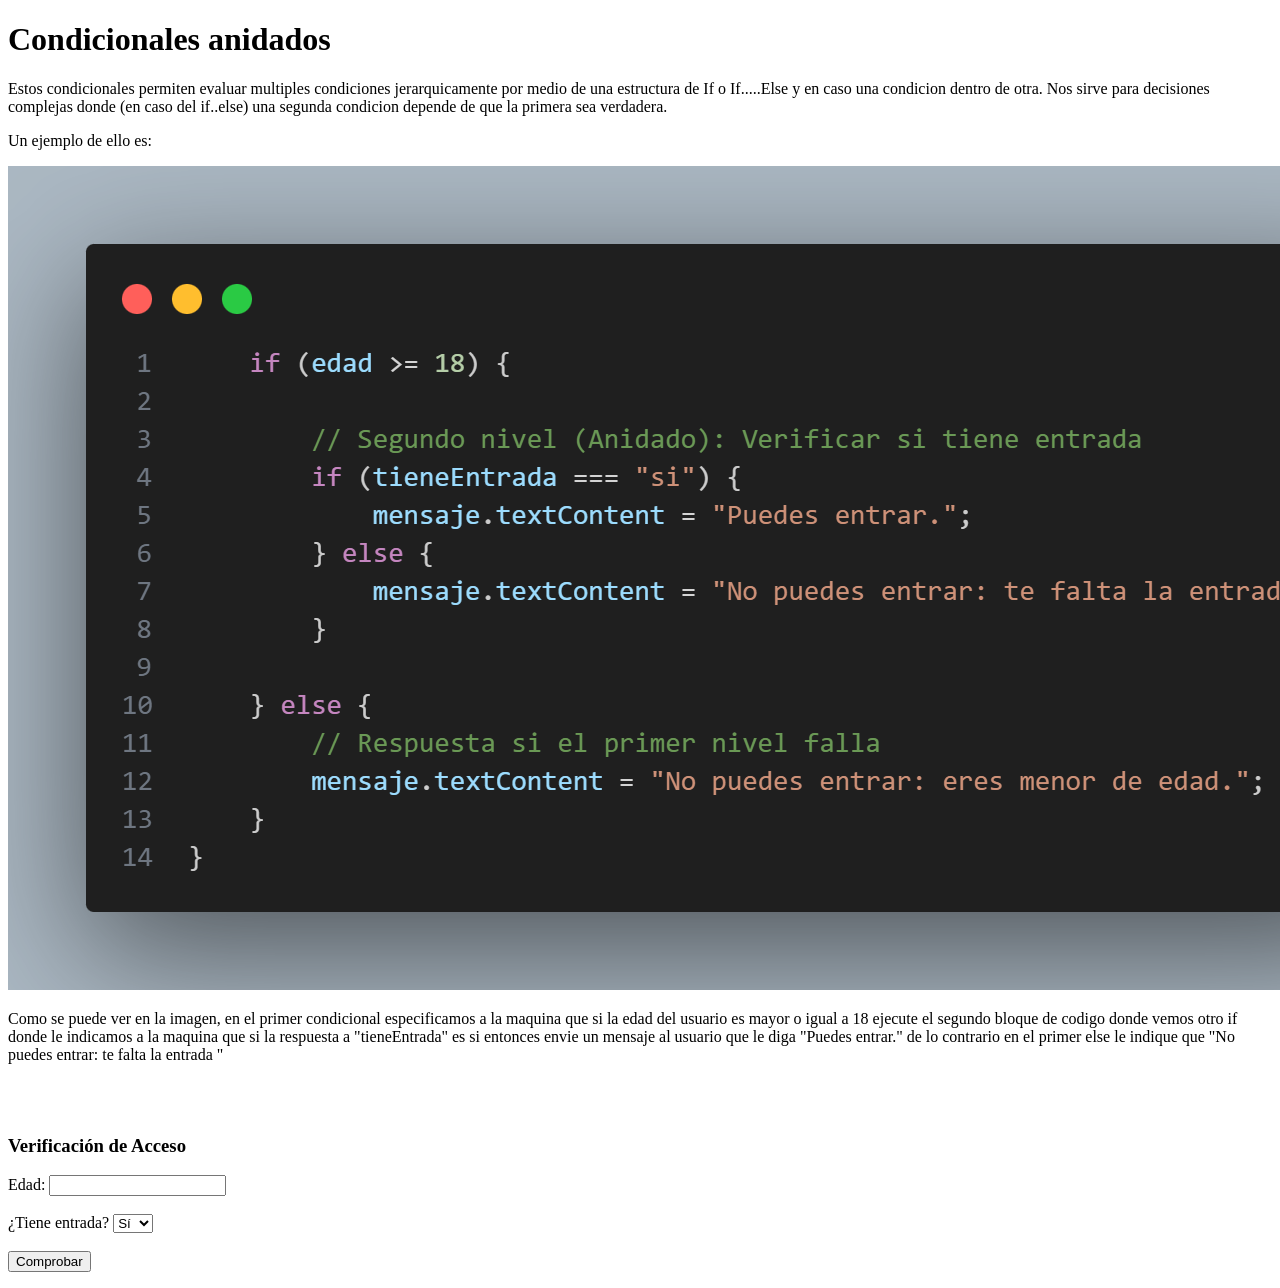
==== index.html @ 606d3fd1 "se suben los primeros avances del trabajo" ====
<!DOCTYPE html>
<html lang="en">
<head>
    <meta charset="UTF-8">
    <meta name="viewport" content="width=device-width, initial-scale=1.0">
    <title>Document</title>
    <link rel="stylesheet" href="css/index.css">
</head>
<body>
    <div class="contenedor-principal">
        <div class="condiconal-anidado">
            <h1>Condicionales anidados</h1>
            <p>Estos condicionales permiten evaluar multiples condiciones jerarquicamente por medio de una estructura de If o If.....Else y en caso una condicion dentro de otra. Nos sirve para decisiones complejas donde (en caso del if..else) una segunda condicion depende de que la primera sea verdadera.</p>
            <p>Un ejemplo de ello es:</p>
        </div>

        <div class="condiconal-anidado-imagen">
            <img src="img/code.png" alt="">
            <p>Como se puede ver en la imagen, en el primer condicional especificamos a la maquina que si la edad del usuario es mayor o igual a 18 ejecute el segundo bloque de codigo donde vemos otro if donde le indicamos a la maquina que si la respuesta a "tieneEntrada" es si entonces envie un mensaje al usuario que le diga "Puedes entrar." de lo contrario en el primer else le indique que "No puedes entrar: te falta la entrada "</p>
        </div>
        <br><br>



        <h3>Verificación de Acceso</h3>
    
    <label for="edad">Edad:</label>
    <input type="number" id="edad">
    <br><br>

    <label for="ticket">¿Tiene entrada?</label>
    <select id="ticket">
        <option value="si">Sí</option>
        <option value="no">No</option>
    </select>
    <br><br>

    <button onclick="verificar()">Comprobar</button>

    <p id="mensaje"></p>

    </div>
    
    <script src="js/index.js"></script>
</body>
</html>
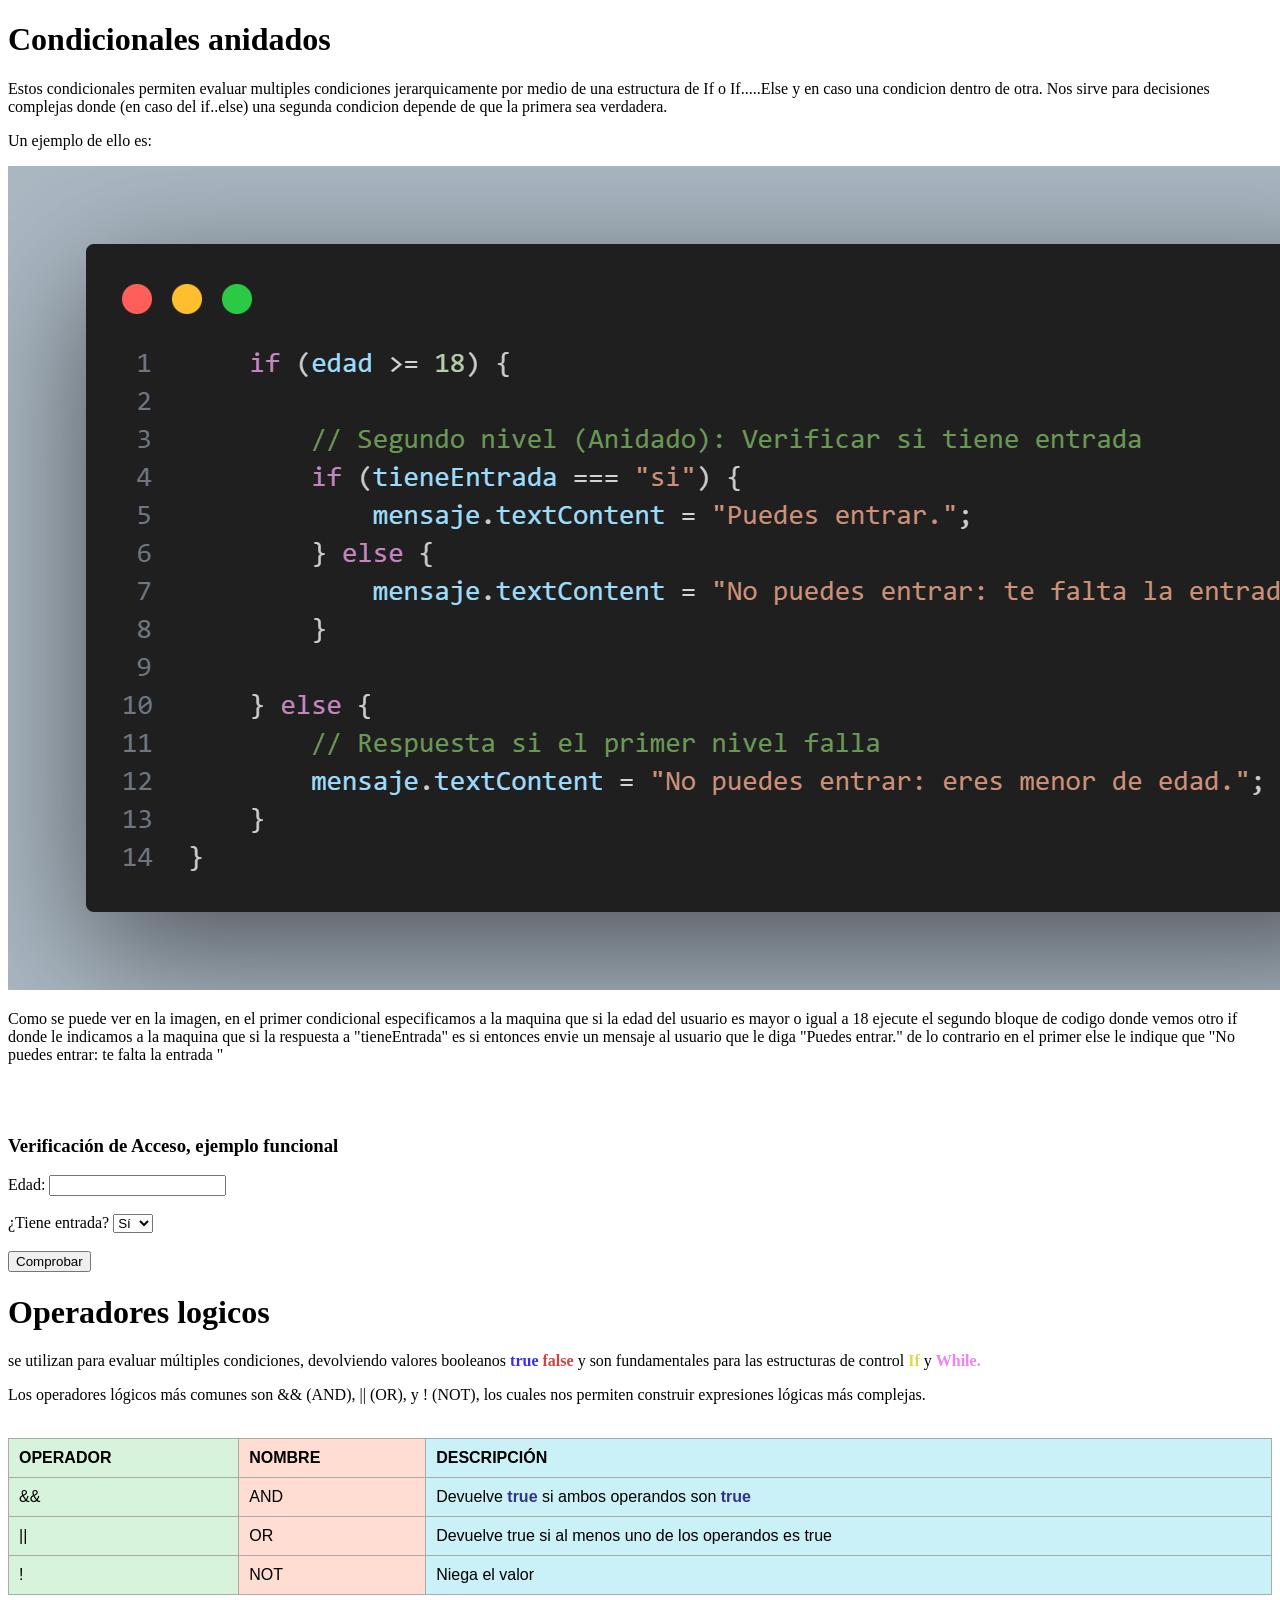
==== commit 9be1ec56: "Los siguientes cambios son dela segunda partel, operadores logicos parte 1" ====
--- a/index.html
+++ b/index.html
@@ -22,22 +22,100 @@
 
 
 
-        <h3>Verificación de Acceso</h3>
+
+
+        <div class="ejemplo-condicional-anidado">
+        <h3>Verificación de Acceso, ejemplo funcional</h3>
+        
+        <label for="edad">Edad:</label>
+        <input type="number" id="edad">
+        <br><br>
+
+        <label for="ticket">¿Tiene entrada?</label>
+        <select id="ticket">
+            <option value="si">Sí</option>
+            <option value="no">No</option>
+        </select>
+        <br><br>
+
+        <button onclick="verificar()">Comprobar</button>
+
+        <p id="mensaje"></p>
+        </div>
+
     
-    <label for="edad">Edad:</label>
-    <input type="number" id="edad">
-    <br><br>
 
-    <label for="ticket">¿Tiene entrada?</label>
-    <select id="ticket">
-        <option value="si">Sí</option>
-        <option value="no">No</option>
-    </select>
-    <br><br>
 
-    <button onclick="verificar()">Comprobar</button>
 
-    <p id="mensaje"></p>
+
+
+        
+        <div class="operadores-logicos">
+            <h1>Operadores logicos</h1>
+            <p>se utilizan para evaluar múltiples condiciones, devolviendo valores booleanos  <b  style="color: rgb(58, 46, 231);">true</b><b style="color: rgb(216, 63, 63);"> false</b> y son fundamentales para las estructuras de control <b style="color: rgb(218, 218, 77);">If</b> y <b style="color: violet;">While.</b></p>
+            <p>Los operadores lógicos más comunes son && (AND), || (OR), y ! (NOT), los cuales nos permiten construir expresiones lógicas más complejas.</p>
+            <br>
+
+
+
+            
+            <div class="tabla-operadores-logicos">
+                <table style="border-collapse: collapse; width: 100%; font-family: Arial, sans-serif; font-size: 16px;">
+                <!-- Definir estilos por columna -->
+                <colgroup>
+                <col style="background-color: #D8F3DC; font-weight: bold;" />
+                <col style="background-color: #FFDDD2;" />
+                <col style="background-color: #CAF0F8;" />
+                </colgroup>
+                <!-- Encabezado de la tabla -->
+                <thead>
+                <tr>
+                <th style="border: 1px solid #aaa; padding: 10px; text-align: left;">OPERADOR</th>
+                <th style="border: 1px solid #aaa; padding: 10px; text-align: left;">NOMBRE</th>
+                <th style="border: 1px solid #aaa; padding: 10px; text-align: left;">DESCRIPCIÓN</th>
+                </tr>
+                </thead>
+                <!-- Cuerpo de la tabla -->
+                <tbody>
+                <tr>
+                <td style="border: 1px solid #aaa; padding: 10px;">&&</td>
+                <td style="border: 1px solid #aaa; padding: 10px;">AND</td>
+                <td style="border: 1px solid #aaa; padding: 10px;">Devuelve <b style="color: rgb(50, 50, 134);">true </b>si ambos operandos son <b style="color: rgb(50, 50, 134);">true </b></td>
+                </tr>
+                <tr>
+                <td style="border: 1px solid #aaa; padding: 10px;">||</td>
+                <td style="border: 1px solid #aaa; padding: 10px;">OR</td>
+                <td style="border: 1px solid #aaa; padding: 10px;">Devuelve true si al menos uno de los operandos es true</td>
+                </tr>
+                <tr>
+                <td style="border: 1px solid #aaa; padding: 10px;">!</td>
+                <td style="border: 1px solid #aaa; padding: 10px;">NOT</td>
+                <td style="border: 1px solid #aaa; padding: 10px;">Niega el valor</td>
+                </tr>
+                </tbody>
+                </table>
+            </div>
+            <br><br><br>
+        </div>
+
+
+
+
+
+
+
+
+
+
+
+
+
+
+
+
+
+
+
 
     </div>
     
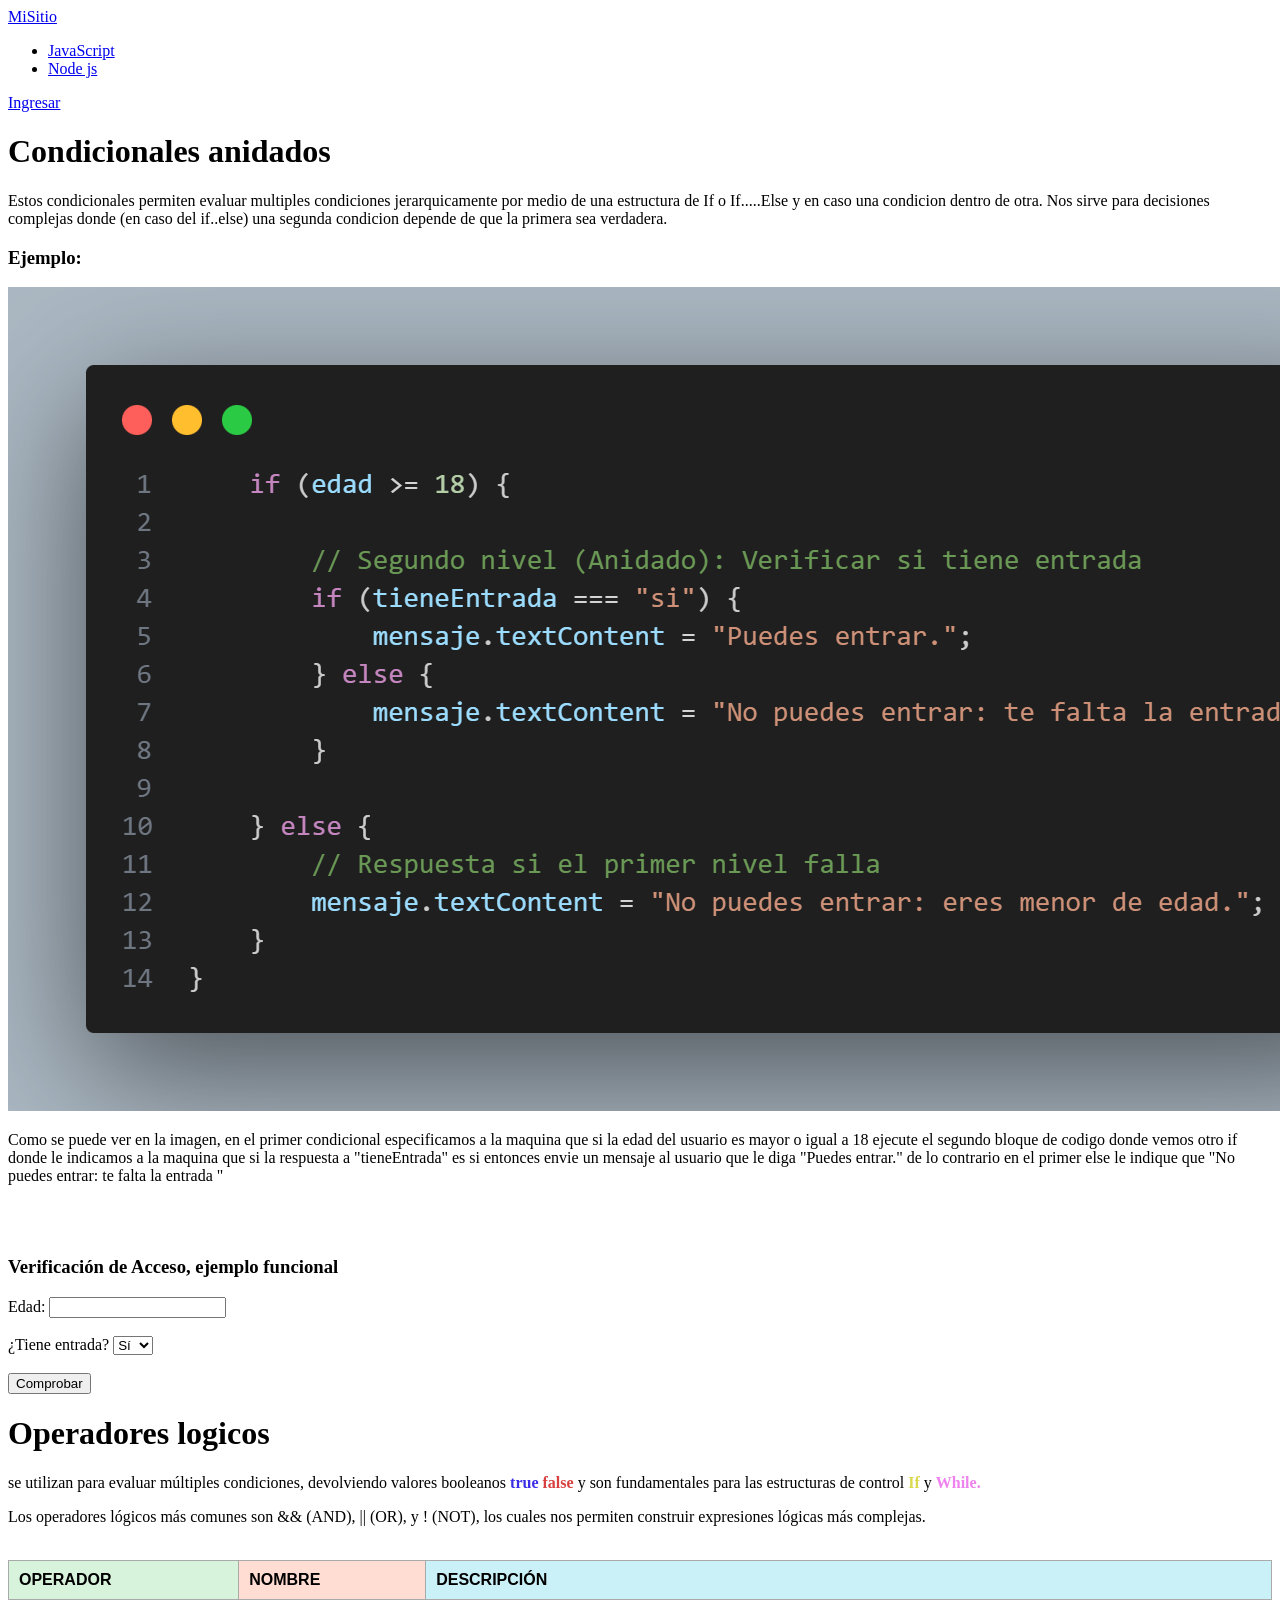
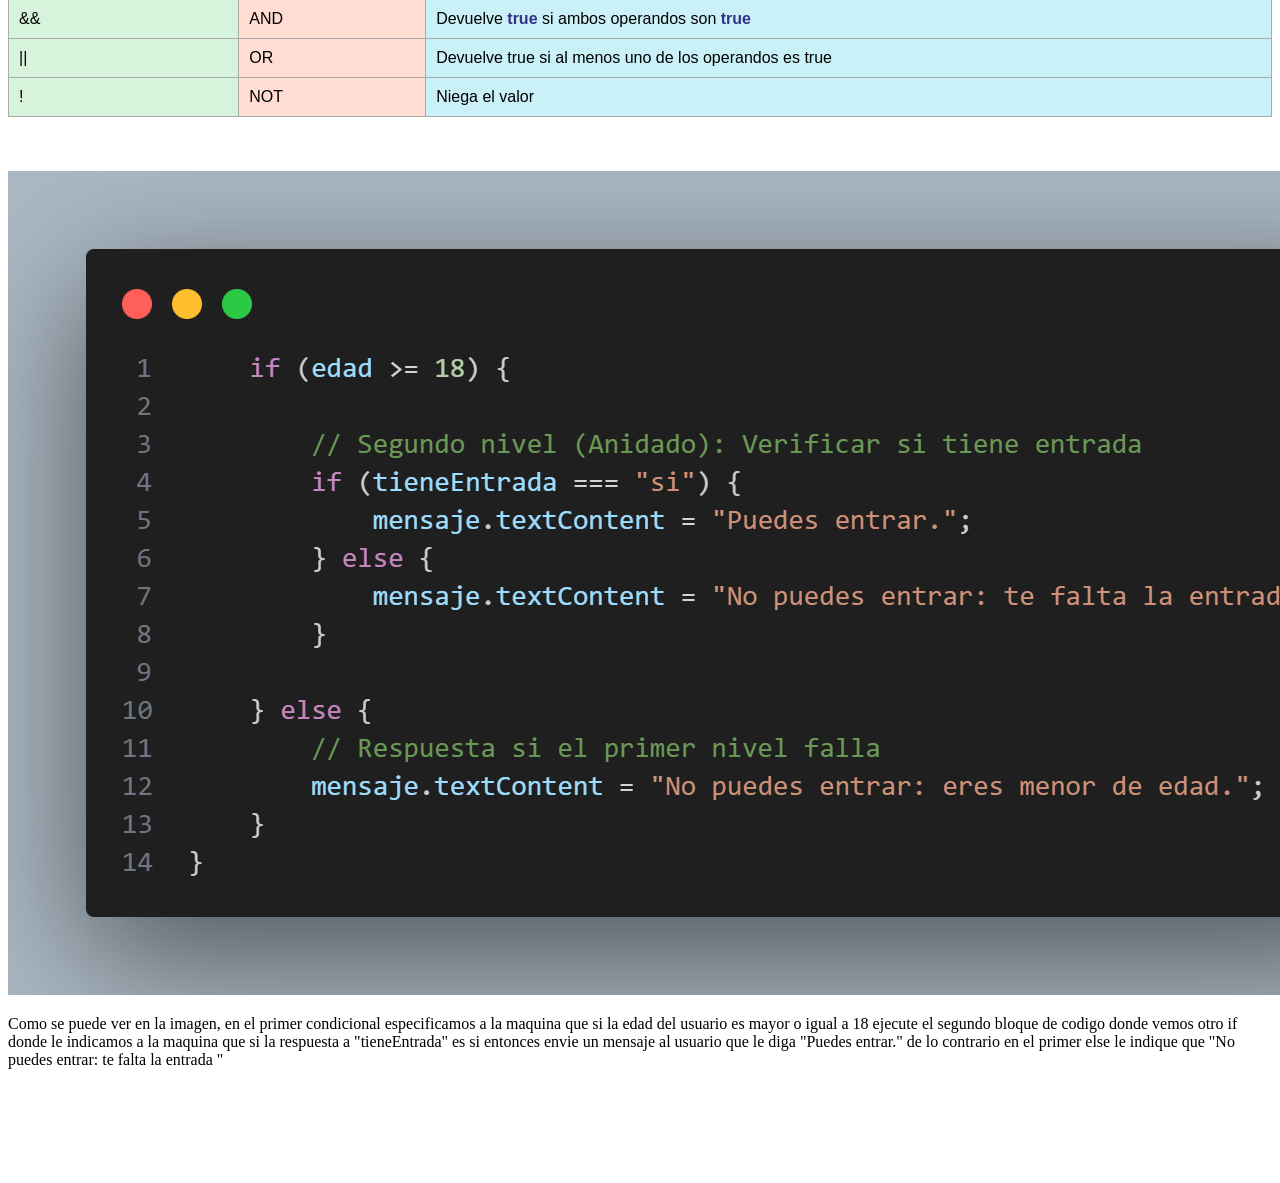
==== commit 7e2fa252: "Se agrega nuevca sección llamda node js, se sigue en su progreso pero se avanzo el dia de hoy." ====
--- a/index.html
+++ b/index.html
@@ -3,18 +3,36 @@
 <head>
     <meta charset="UTF-8">
     <meta name="viewport" content="width=device-width, initial-scale=1.0">
-    <title>Document</title>
+    <title>JavaScript</title>
     <link rel="stylesheet" href="css/index.css">
 </head>
 <body>
+    <nav class="navbar">
+        <div class="nav-logo">
+            <a href="index.html">MiSitio</a>
+        </div>
+
+        <ul class="nav-links">
+            <li><a href="index.html" class="active">JavaScript</a></li>
+            <li><a href="pages/Nodejs.html">Node js</a></li>
+        </ul>
+
+        <div class="nav-actions">
+            <a href="#" class="btn-nav">Ingresar</a>
+        </div>
+    </nav>
+
+
+
+    
     <div class="contenedor-principal">
         <div class="condiconal-anidado">
             <h1>Condicionales anidados</h1>
             <p>Estos condicionales permiten evaluar multiples condiciones jerarquicamente por medio de una estructura de If o If.....Else y en caso una condicion dentro de otra. Nos sirve para decisiones complejas donde (en caso del if..else) una segunda condicion depende de que la primera sea verdadera.</p>
-            <p>Un ejemplo de ello es:</p>
+            <h3>Ejemplo:</h3>
         </div>
 
-        <div class="condiconal-anidado-imagen">
+        <div class="contenedor-imagen">
             <img src="img/code.png" alt="">
             <p>Como se puede ver en la imagen, en el primer condicional especificamos a la maquina que si la edad del usuario es mayor o igual a 18 ejecute el segundo bloque de codigo donde vemos otro if donde le indicamos a la maquina que si la respuesta a "tieneEntrada" es si entonces envie un mensaje al usuario que le diga "Puedes entrar." de lo contrario en el primer else le indique que "No puedes entrar: te falta la entrada "</p>
         </div>
@@ -101,9 +119,18 @@
 
 
 
+        <div class="contenedor-imagen">
+            <img src="img/code.png" alt="">
+            <p>Como se puede ver en la imagen, en el primer condicional especificamos a la maquina que si la edad del usuario es mayor o igual a 18 ejecute el segundo bloque de codigo donde vemos otro if donde le indicamos a la maquina que si la respuesta a "tieneEntrada" es si entonces envie un mensaje al usuario que le diga "Puedes entrar." de lo contrario en el primer else le indique que "No puedes entrar: te falta la entrada "</p>
+        </div>
 
 
-
+        <br>
+        <br>
+        <br>
+        <br>
+        <br>
+        
 
 
 
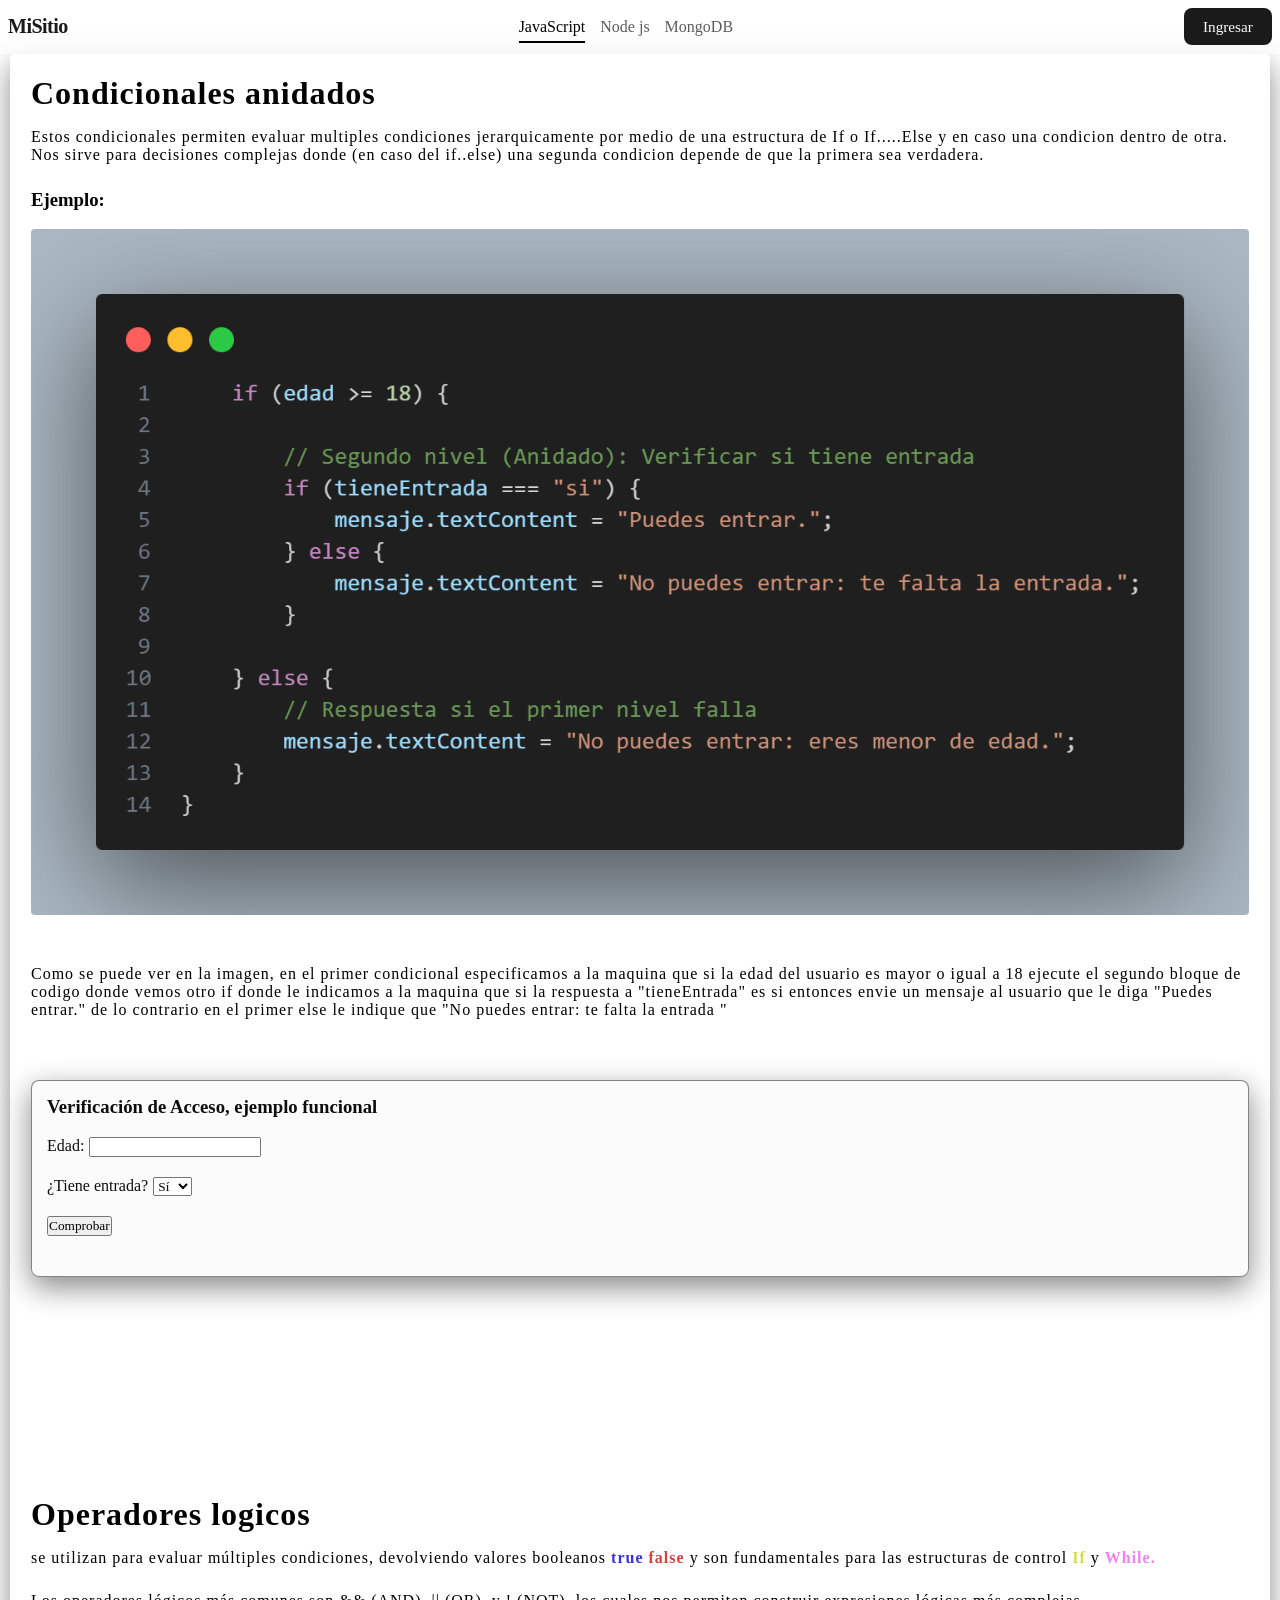
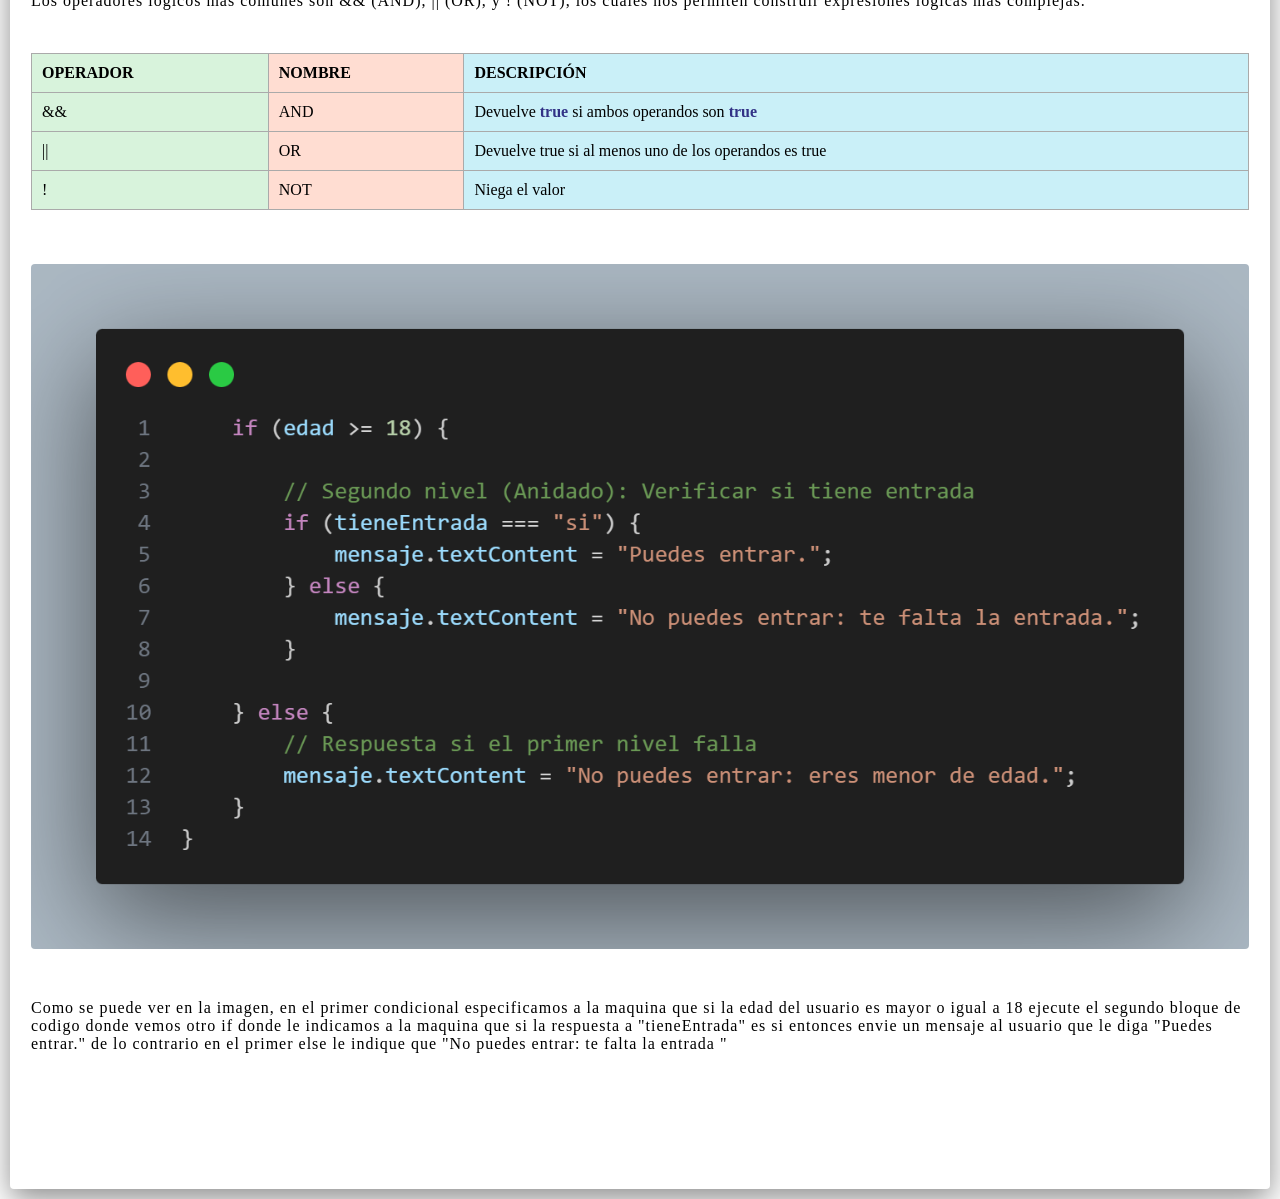
==== commit bd536684: "Actualización de pagina web, finalización de node js y parte de MongoDB" ====
--- a/index.html
+++ b/index.html
@@ -15,6 +15,7 @@
         <ul class="nav-links">
             <li><a href="index.html" class="active">JavaScript</a></li>
             <li><a href="pages/Nodejs.html">Node js</a></li>
+            <li><a href="pages/MongoDB.html">MongoDB</a></li>
         </ul>
 
         <div class="nav-actions">
--- a/css/index.css
+++ b/css/index.css
@@ -0,0 +1,197 @@
+*{
+    box-sizing: border-box;
+    margin: 0;
+    padding: 0;
+    font-family: Cambria, Cochin, Georgia, Times, 'Times New Roman', serif;
+}
+
+
+
+
+.navbar {
+    display: flex;
+    justify-content: space-between; /* Separa el logo, los links y el botón */
+    align-items: center;
+    padding: 8px 8px;
+    background-color: rgba(255, 255, 255, 0.507); /* Fondo blanco sutilmente translúcido */
+    -webkit-backdrop-filter: blur(80px);
+    backdrop-filter: blur(10px); /* Suaviza lo que pase por detrás al hacer scroll */
+    border-bottom: 1px solid rgba(0, 0, 0, 0);
+    position: sticky; /* Se queda fija arriba al hacer scroll si lo deseas */
+    top: 0;
+    z-index: 1000;
+    font-family: system-ui, -apple-system, sans-serif;
+}
+
+/* 2. Estilo del Logo */
+.nav-logo a {
+    font-size: 20px;
+    font-weight: 700;
+    color: #1a1a1a;
+    text-decoration: none;
+    letter-spacing: -0.5px;
+}
+
+/* 3. Lista de Enlaces (Menú) */
+.nav-links {
+    display: flex;
+    list-style: none;
+    gap: 15px; /* Espaciado uniforme entre pestañas */
+    margin: 0;
+    padding: 0;
+}
+
+.nav-links a {
+    text-decoration: none;
+    color: #5c5c5c;
+    font-weight: 500;
+    font-size: 16px;
+    transition: color 0.25s ease;
+    position: relative;
+    padding: 0.5rem 0;
+}
+
+/* Efecto Hover: Cambio de color */
+.nav-links a:hover,
+.nav-links a.active {
+  color: #000000; /* Se oscurece al pasar el cursor o estar activo */
+}
+
+/* Línea animada debajo de los links al pasar el cursor */
+.nav-links a::after {
+    content: '';
+    position: absolute;
+    bottom: 0;
+    left: 0;
+    width: 100%;
+    height: 2px;
+    background-color: #000000;
+    transform: scaleX(0); /* Oculta la línea inicialmente */
+    transform-origin: right;
+    transition: transform 0.3s ease;
+}
+
+.nav-links a:hover::after,
+.nav-links a.active::after {
+    transform: scaleX(1); /* Muestra la línea expandiéndose */
+    transform-origin: left;
+}
+
+/* 4. Botón de Acción Dedicado */
+.btn-nav {
+    text-decoration: none;
+    background-color: #1a1a1a;
+    color: #ffffff;
+    padding: 0.6rem 1.2rem;
+    border-radius: 8px;
+    font-weight: 500;
+    font-size: 0.95rem;
+    transition: background-color 0.2s ease, transform 0.1s ease;
+    display: inline-block;
+}
+
+.btn-nav:hover {
+    background-color: #333333;
+}
+
+.btn-nav:active {
+  transform: scale(0.97); /* Efecto visual de clic */
+}
+
+
+
+
+
+
+
+
+
+
+
+
+.contenedor-principal{
+    margin: 0px 10px 10px 10px;
+    padding: 20px 20px 20px 20px;
+    background-color: rgba(240, 255, 255, 0);
+    display: flex;
+    flex-direction: column;
+    -webkit-backdrop-filter: blur(35px);
+    backdrop-filter: blur(35px); /* Potente desenfoque del fondo detrás del cristal */
+    border-radius: 4px;
+    border: 1px solid rgba(41, 40, 40, 0); 
+    box-shadow: 0 10px 30px rgba(0, 0, 0, 0.452); /* Sombra suave para dar profundidad */
+}
+
+p{
+    letter-spacing: 1px;
+    margin-bottom: 25px;
+}
+
+h1{
+    letter-spacing: 1px;
+    margin-bottom: 16px;
+}
+
+
+h3{
+    margin-bottom: 18px;
+}
+
+
+
+
+img{
+    width:100%;
+    height: 90%;
+    margin-bottom: 20px;
+    border-radius: 4px;
+}
+
+
+
+/* Parte inicial, sobre condicionales anidados, textos */
+.condiconal-anidado{
+    color: black;
+}
+
+
+/* Estilos de formulario verificacion de acceso */
+.ejemplo-condicional-anidado{
+    width: 100%;
+    padding: 15px 0 15px 15px;
+    background: rgba(240, 240, 240, 0.308); /* Fondo semi-transparente */
+    -webkit-backdrop-filter: blur(35px);
+    backdrop-filter: blur(35px); /* Potente desenfoque del fondo detrás del cristal */
+    border-radius: 8px;
+    border: 1px solid rgba(41, 40, 40, 0.562); 
+    box-shadow: 0 10px 30px rgba(0, 0, 0, 0.473); /* Sombra suave para dar profundidad */
+    
+    color: rgba(0, 0, 0, 0.95); /* Color de texto blanco integrado */
+    font-family: system-ui, -apple-system, sans-serif;
+    box-sizing: border-box;
+}
+
+
+
+
+
+
+
+/* Parte de la primera imagen */
+.contenedor-imagen{
+    display: flex;
+    flex-direction: column;
+    align-items: center;
+    justify-content: center;
+    gap: 30px;
+}
+
+.operadores-logicos{
+    margin-top: 18%;
+}
+
+.tabla-operadores-logicos{
+    width: 100%;
+    height: 20%;
+    margin: 0 0 0 0;
+}
